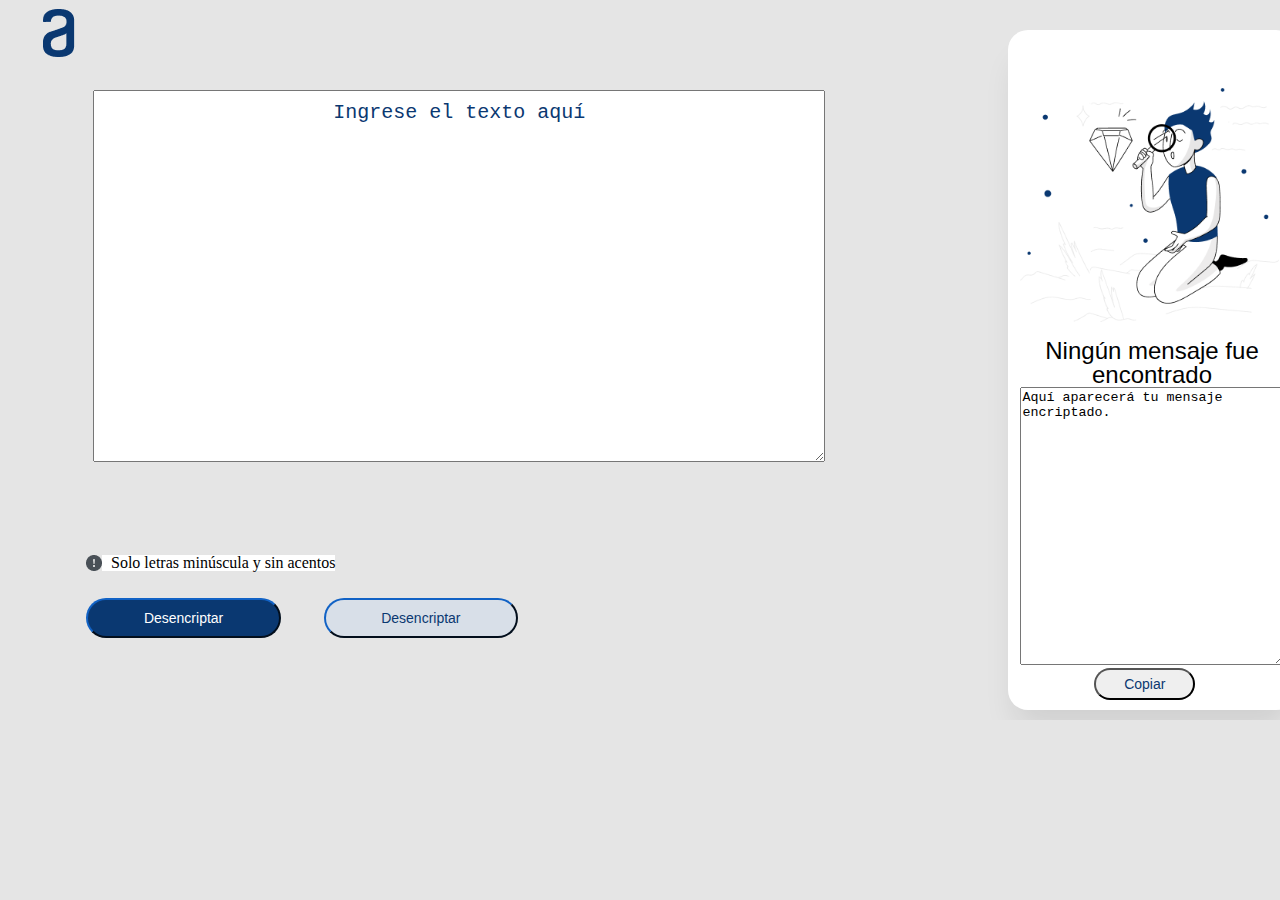
==== index.html @ 7b7cf9d5 "Cambios generales" ====
<!DOCTYPE html>
<html lang="en">
<head>
    <meta charset="UTF-8">
    <title>Encriptador de Texto</title>
    <link rel="stylesheet" href="reset.css">
    <link rel="stylesheet" href="style.css">
     
</head>
<body>
    <div class="container">
        <div class="contenedor" id="cont1">
            <img src="imagenes/logo.png" class="logo">
            <textarea  id="inputTexto" cols="90" rows="18" placeholder="Ingrese el texto aquí"></textarea>            
            <img class="imgExclacion" src="imagenes/exclamacion.png" >
            <h1 class="titExclamacion">Solo letras minúscula y sin acentos</h1>
            <div class="btn">
                <input id="btnEncriptar" type="submit" value="Desencriptar">
                <input id="btnDesencriptar" type="submit" value="Desencriptar">
            </div>
            
        </div>

        <div class="contenedor" id="cont2">
            <img src="imagenes/muneco.png" class="muneco">
            <h1 id="txtMuneco">Ningún mensaje fue encontrado</h1> 
            <textarea  id="txtEncriptado" cols="60" rows="10">Aquí aparecerá tu mensaje encriptado.</textarea>
            <input id="btnCopiar" type="submit" value="Copiar">
        </div>
    </div>
  
    <script src="encriptar.js"></script>     
</body>
</html>
---- style.css ----
body{
    background: #E5E5E5;
}

.container{
    width: 1440px;
    height: 720px;
    overflow: hidden;
    background: #E5E5E5;
    
}

.contenedor{
    float: left;
}


#cont1{
    width: 60%;
    height: 100%;
    margin: 0%;
    background: #E5E5E5;
}


#cont2{
    background: #FFFFFF;
    position: relative;
    width: 20%;
    height: 680px;
    top: 30px;
    margin-left: 10%;
    border-radius: 20px;
    box-shadow: 0px 24px 32px -8px rgba(0, 0, 0, 0.1) ;
 }


.logo{
    margin-top: 1%;
    margin-left: 5%;
    float: inherit;
}


#inputTexto{
    width: 700px;
    padding: 10px 15px 0px 15px; 
    margin-left: 1em;
    margin-block: 5em; 
    font-size: 18px;  
}


::placeholder{
    color: #0A3871; 
    font-size: 20px;
    text-align: center;
}


.imgExclacion{
    margin-left: 10%;
    float: left;
}


.titExclamacion{
    padding-left: 1%;
    float: left;
    background: white;
}


.btn{
    display: block;
    margin-top: 5%;
    margin-left: 10%;
}

#btnEncriptar{
    margin-right: 5%;
    padding: 10px;
    width: 25%;
    border-radius: 24px;
    border-color:#0A3871;
    background:  #0A3871; 
    font-size: 14px;
    text-align: center;
    color: white;
 }
 
 
 #btnDesencriptar{
    padding: 10px;
    width: 25%;
    border-radius: 24px;
    border-color:#0A3871;
    background:  #D8DFE8; 
    font-size: 14px;
    text-align: center;
    color: #0A3871; 
 }


.muneco{
    width: 90%;
    margin-top: 20%;
    margin-left: 4%;    
}


#txtMuneco{
    text-align: center;
    font-size: 24px;
    font-family: 'Franklin Gothic Medium', 'Arial Narrow', Arial, sans-serif;
    margin-top: 5%;
   
}


#txtEncriptado{
    width: 90%;
    height: 40%;
    margin-left: 4%;
    
}


#btnCopiar{
    padding: 6px;
    width: 35%;
    border-radius: 24px;
    font-size: 14px;
    text-align: center;
    color: #0A3871; 
    margin-left: 30%;
}
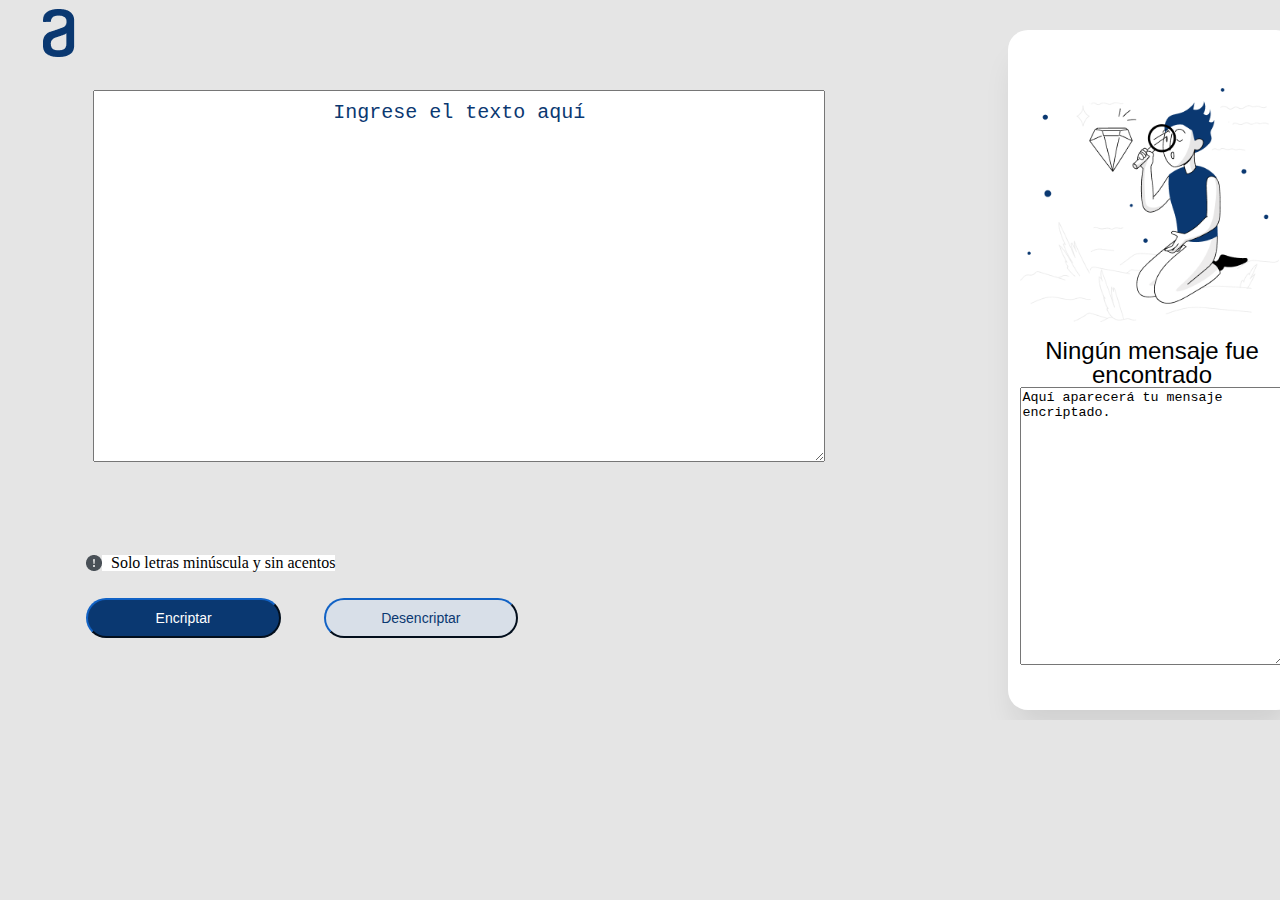
==== commit 6699dca2: "Limpiar mensaje" ====
--- a/index.html
+++ b/index.html
@@ -15,7 +15,7 @@
             <img class="imgExclacion" src="imagenes/exclamacion.png" >
             <h1 class="titExclamacion">Solo letras minúscula y sin acentos</h1>
             <div class="btn">
-                <input id="btnEncriptar" type="submit" value="Desencriptar">
+                <input id="btnEncriptar" type="submit" value="Encriptar">
                 <input id="btnDesencriptar" type="submit" value="Desencriptar">
             </div>
             
@@ -25,7 +25,7 @@
             <img src="imagenes/muneco.png" class="muneco">
             <h1 id="txtMuneco">Ningún mensaje fue encontrado</h1> 
             <textarea  id="txtEncriptado" cols="60" rows="10">Aquí aparecerá tu mensaje encriptado.</textarea>
-            <input id="btnCopiar" type="submit" value="Copiar">
+            <input id="btnCopiar" type="submit" value="Copiar" >
         </div>
     </div>
   
